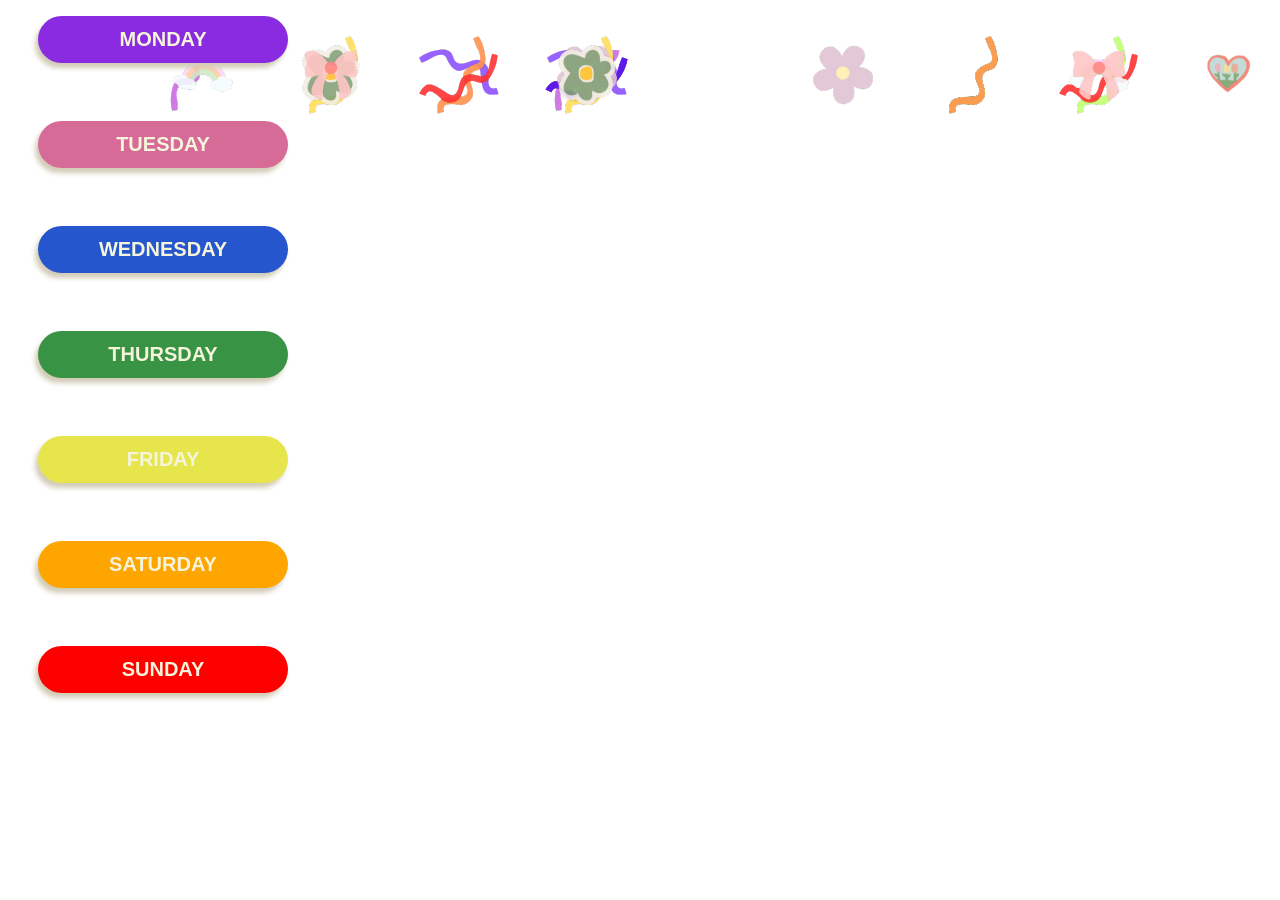
==== index.html @ faac8b8e "Update and rename btn.html to index.html" ====
<!DOCTYPE html>
<html lang="en">
<head>
    <meta charset="UTF-8">
    <meta name="viewport" content="width=device-width, initial-scale=1.0">
    <title>WINX CLUB_TSA2</title>
    <link rel="stylesheet" href="btn.css">
</head>
<body>
    <p>
        <button class="button-1" onclick ="myMove('Monday')">MONDAY</button><br>
		<button class="button-2" onclick ="myMove('Tuesday')"role="button">TUESDAY</button><br>
		<button class="button-3" onclick ="myMove('Wednesday')"role="button">WEDNESDAY</button><br>
		<button class="button-4" onclick ="myMove('Thursday')"role="button">THURSDAY</button><br>
		<button class="button-5" onclick ="myMove('Friday')"role="button">FRIDAY</button><br>
		<button class="button-6" onclick ="myMove('Saturday')"role="button">SATURDAY</button><br>
		<button class="button-7" onclick ="myMove('Sunday')"role="button">SUNDAY</button><br>
    </p>
        
    <div id ="myContainer">
        <div id ="Monday"></div>
        <div id ="Tuesday"></div>
        <div id ="Wednesday"></div>
        <div id ="Thursday"></div>
        <div id ="Friday"></div>
        <div id ="Saturday"></div>
        <div id ="Sunday"></div>

        </div>
	<div class="falling-images">
  <img src="bg1.png" alt="Background Image 1" class="falling-bg">
  <img src="bg2.png" alt="Background Image 2" class="falling-bg">
  <img src="bg3.png" alt="Background Image 3" class="falling-bg">
  <img src="bg4.png" alt="Background Image 4" class="falling-bg">
  <img src="bg1.png" alt="Background Image 5" class="falling-bg">
  <img src="bg2.png" alt="Background Image 6" class="falling-bg">
  <img src="bg3.png" alt="Background Image 7" class="falling-bg">
  <img src="bg4.png" alt="Background Image 8" class="falling-bg">
  <img src="bg5.png" alt="Background Image 9" class="falling-bg">
  <img src="bg5.png" alt="Background Image 10" class="falling-bg">
  <img src="bg6.png" alt="Background Image 11" class="falling-bg">
  <img src="bg6.png" alt="Background Image 12" class="falling-bg">
  <img src="bg7.png" alt="Background Image 1" class="falling-bg">
  <img src="bg7.png" alt="Background Image 2" class="falling-bg">
  <img src="bg8.png" alt="Background Image 3" class="falling-bg">
  <img src="bg8.png" alt="Background Image 4" class="falling-bg">
  <img src="bg9.png" alt="Background Image 5" class="falling-bg">
  <img src="bg9.png" alt="Background Image 6" class="falling-bg">
  <img src="bg10.png" alt="Background Image 7" class="falling-bg">
  <img src="bg10.png" alt="Background Image 1" class="falling-bg">
  <img src="bg11.png" alt="Background Image 2" class="falling-bg">
  <img src="bg11.png" alt="Background Image 3" class="falling-bg">
  <img src="bg12.png" alt="Background Image 4" class="falling-bg">
  <img src="bg12.png" alt="Background Image 5" class="falling-bg">
</div>

    </div>
    <script src="btn.js"></script>
</body>
</html>
---- btn.css ----
* {

    box-sizing: border-box;
}

#Monday{
    width: 400px;
    height: 400px;
    position: absolute;
    right: 20%;
    border: 10px solid white;
    bottom: 100%;
    background-color: blueviolet;
    transition: background-color 0.4s ease-in-out;
}


#Tuesday{
    width: 400px;
    height: 400px;
    position: absolute;
    right: 20%;
    border: 10px solid white;
    bottom: 100%;
    background-color: violet;
    transition: background-color 0.4s ease-in-out;
}

#Wednesday{
    width: 400px;
    height: 400px;
    position: absolute;
    right: 20%;
    border: 10px solid white;
    bottom: 100%;
    background-color: blue;
    transition: background-color 0.4s ease-in-out;
}

#Thursday{
    width: 400px;
    height: 400px;
    position: absolute;
    right: 20%;
    border: 10px solid white;
    bottom: 100%;
    background-color: greenyellow;
    transition: background-color 0.4s ease-in-out;
}

#Friday{
    width: 400px;
    height: 400px;
    position: absolute;
    right: 20%;
    border: 10px solid white;
    bottom: 100%;
    background-color: yellow;
    transition: background-color 0.4s ease-in-out;
}

#Saturday{
    width: 400px;
    height: 400px;
    position: absolute;
    right: 20%;
    border: 10px solid white;
    bottom: 100%;
    background-color: orange;
    transition: background-color 0.4s ease-in-out;
}

#Sunday{
    width: 400px;
    height: 400px;
    position: absolute;
    right: 20%;
    border: 10px solid white;
    bottom: 100%;
    background-color: red;
    transition: background-color 0.4s ease-in-out;
}

button {
    font-weight: 900;
    padding: 20px;
    display: block;
    border-radius: 30px;
    width: 250px;
    margin: 30px;
    margin-top: 10px;
    position:relative;
    background-color: var(--button-color); /* Dynamic button color */
    color: #F5F5DC;
    border: none;
    cursor: pointer;
    box-shadow: rgb(210, 204, 183) -3px 5px 5px;
    transition: box-shadow 0.4s ease-in-out;

}

button:hover {
    text-transform: lowercase;
    text-shadow: 2px 2px 4px rgba(0, 0, 0, 0.5);
    font-size: 20px;
    scale: 1.1;
    box-shadow: rgb(65, 39, 10) 0px 0px 0px;
    padding: 20px;
    width: 170px;
    transition: all 0.5s ease-in-out;
}

button:after {
    content: '';
    position: absolute;
    bottom: 4px;
    left: 4px;
    width: calc(100% - 1px);
    height: calc(100% - 1px);
}

button:hover:after {
    bottom: 2px;
    left: 2px;
}

@media (min-width: 768px) {
    button {
        padding: .75rem 3rem;
        font-size: 1.25rem;
    }
}

.button-1 { --button-color: blueviolet; }
.button-2 { --button-color: rgb(215, 107, 152); }
.button-3 { --button-color: rgb(38, 86, 206); }
.button-4 { --button-color: rgb(57, 147, 69); }
.button-5 { --button-color: rgb(230, 230, 76); }
.button-6 { --button-color: orange; }
.button-7 { --button-color: red; }

.button-1:hover{ --button-color: rgb(85, 8, 86); }
.button-2:hover{ --button-color: rgb(132, 7, 61); }
.button-3:hover{ --button-color: rgb(7, 61, 132); }
.button-4:hover{ --button-color: rgb(5, 105, 7); }
.button-5:hover{ --button-color: rgb(227, 227, 9); }
.button-6:hover{ --button-color: rgb(198, 97, 8); }
.button-7:hover{ --button-color: rgb(152, 4, 4); }

.falling-images {
    position: fixed;
    top: 0;
    left: 0;
    width: 100%;
    height: 100%;
    pointer-events: none;
    overflow: hidden;
    z-index: -1;
}

.falling-bg {
    position: absolute;
    width: 150px;
    opacity: 0.9;
    animation: fall linear infinite;
    animation-duration: var(--fall-duration);
}

.falling-bg:nth-child(1) { --fall-duration: 15s; }
.falling-bg:nth-child(2) { --fall-duration: 5s; }
.falling-bg:nth-child(3) { --fall-duration: 6s; }
.falling-bg:nth-child(4) { --fall-duration: 6s; }
.falling-bg:nth-child(5) { --fall-duration: 13s; }
.falling-bg:nth-child(6) { --fall-duration: 8s;}
.falling-bg:nth-child(7) { --fall-duration: 14s; }
.falling-bg:nth-child(8) { --fall-duration: 9s; }
.falling-bg:nth-child(9) { --fall-duration: 5s; }
.falling-bg:nth-child(10){ --fall-duration: 14s; }
.falling-bg:nth-child(11) { --fall-duration: 19s;}
.falling-bg:nth-child(12) { --fall-duration: 8s; }
.falling-bg:nth-child(13) { --fall-duration: 10s; }
.falling-bg:nth-child(14) { --fall-duration: 6s; }
.falling-bg:nth-child(15) { --fall-duration: 8s; }
.falling-bg:nth-child(16) { --fall-duration: 10s; }
.falling-bg:nth-child(17) { --fall-duration: 12s; }
.falling-bg:nth-child(18) { --fall-duration: 15s;}
.falling-bg:nth-child(19) { --fall-duration: 4s; }
.falling-bg:nth-child(20) { --fall-duration: 13s; }
.falling-bg:nth-child(21) { --fall-duration: 8s; }
.falling-bg:nth-child(22){ --fall-duration: 10s; }
.falling-bg:nth-child(23) { --fall-duration: 12s;}
.falling-bg:nth-child(24) { --fall-duration: 15s; }

.falling-bg:nth-child(1) { left: 10%; }
.falling-bg:nth-child(2) { left: 30%; }
.falling-bg:nth-child(3) { left: 40%; }
.falling-bg:nth-child(4) { left: 80%; }
.falling-bg:nth-child(5) { left: 40%; }
.falling-bg:nth-child(6) { left: 40%; }
.falling-bg:nth-child(7) { left: 40%; }
.falling-bg:nth-child(8) { left: 70%; }
.falling-bg:nth-child(9) { left: 40%; }
.falling-bg:nth-child(10){ left: 20%; }
.falling-bg:nth-child(11) { left: 30%; }
.falling-bg:nth-child(12) { left: 70%; }
.falling-bg:nth-child(13) { left: 80%; }
.falling-bg:nth-child(14) { left: 30%; }
.falling-bg:nth-child(15) { left: 10%; }
.falling-bg:nth-child(16) { left: 80%; }
.falling-bg:nth-child(17) { left: 40%; }
.falling-bg:nth-child(18) { left: 90%; }
.falling-bg:nth-child(19) { left: 40%; }
.falling-bg:nth-child(20) { left: 60%; }
.falling-bg:nth-child(21) { left: 40%; }
.falling-bg:nth-child(22){ left: 20%; }
.falling-bg:nth-child(23) { left: 80%; }
.falling-bg:nth-child(24) { left: 20%; }


@keyframes fall {
    0% { transform: translateY(-100%) rotate(0deg); }
    100% { transform: translateY(100vh) rotate(360deg); }
}
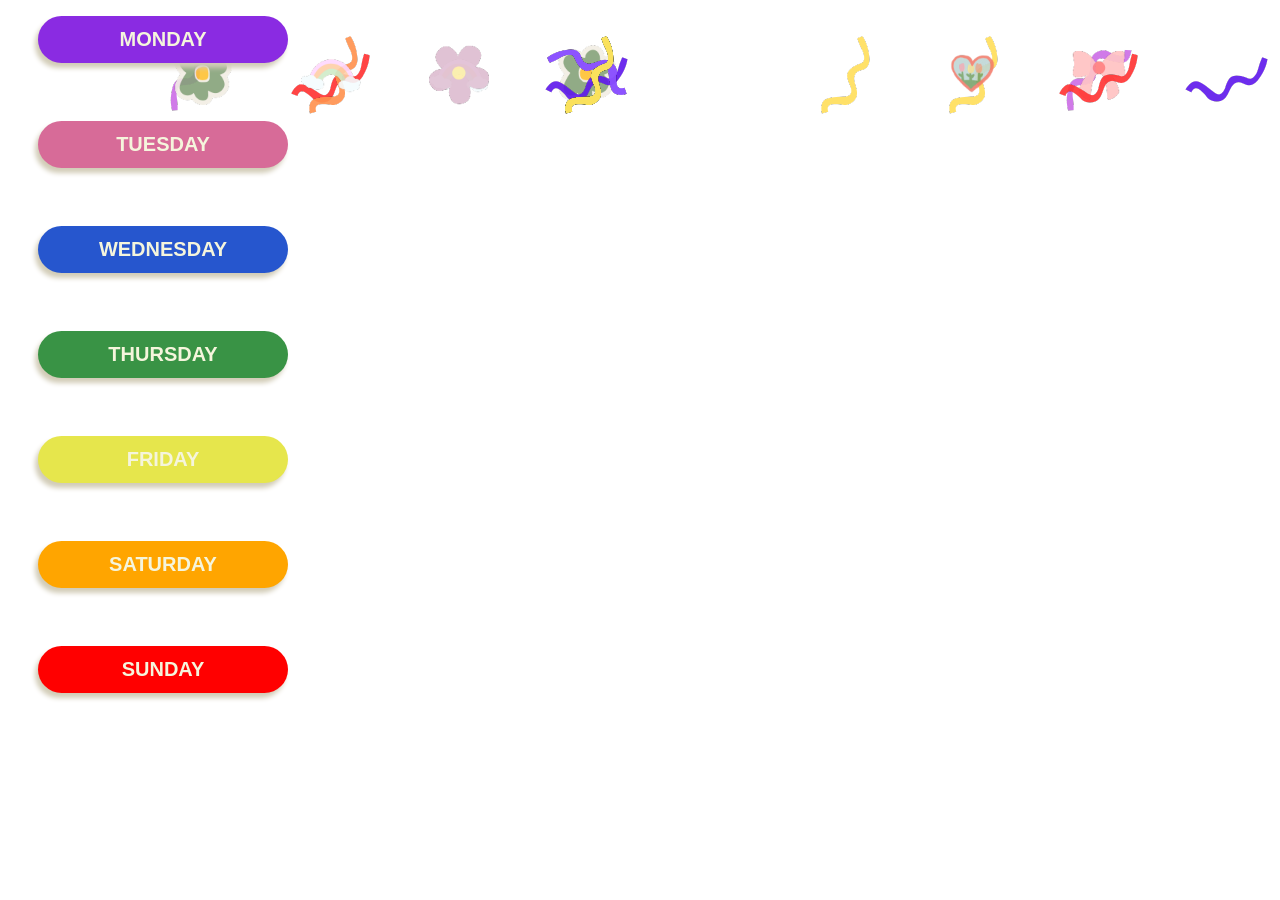
==== commit e2265796: "upd" ====
--- a/index.html
+++ b/index.html
@@ -4,7 +4,7 @@
     <meta charset="UTF-8">
     <meta name="viewport" content="width=device-width, initial-scale=1.0">
     <title>WINX CLUB_TSA2</title>
-    <link rel="stylesheet" href="btn.css">
+    <link rel="stylesheet" href="./assets/css/btn.css">
 </head>
 <body>
     <p>
@@ -28,33 +28,33 @@
 
         </div>
 	<div class="falling-images">
-  <img src="bg1.png" alt="Background Image 1" class="falling-bg">
-  <img src="bg2.png" alt="Background Image 2" class="falling-bg">
-  <img src="bg3.png" alt="Background Image 3" class="falling-bg">
-  <img src="bg4.png" alt="Background Image 4" class="falling-bg">
-  <img src="bg1.png" alt="Background Image 5" class="falling-bg">
-  <img src="bg2.png" alt="Background Image 6" class="falling-bg">
-  <img src="bg3.png" alt="Background Image 7" class="falling-bg">
-  <img src="bg4.png" alt="Background Image 8" class="falling-bg">
-  <img src="bg5.png" alt="Background Image 9" class="falling-bg">
-  <img src="bg5.png" alt="Background Image 10" class="falling-bg">
-  <img src="bg6.png" alt="Background Image 11" class="falling-bg">
-  <img src="bg6.png" alt="Background Image 12" class="falling-bg">
-  <img src="bg7.png" alt="Background Image 1" class="falling-bg">
-  <img src="bg7.png" alt="Background Image 2" class="falling-bg">
-  <img src="bg8.png" alt="Background Image 3" class="falling-bg">
-  <img src="bg8.png" alt="Background Image 4" class="falling-bg">
-  <img src="bg9.png" alt="Background Image 5" class="falling-bg">
-  <img src="bg9.png" alt="Background Image 6" class="falling-bg">
-  <img src="bg10.png" alt="Background Image 7" class="falling-bg">
-  <img src="bg10.png" alt="Background Image 1" class="falling-bg">
-  <img src="bg11.png" alt="Background Image 2" class="falling-bg">
-  <img src="bg11.png" alt="Background Image 3" class="falling-bg">
-  <img src="bg12.png" alt="Background Image 4" class="falling-bg">
-  <img src="bg12.png" alt="Background Image 5" class="falling-bg">
+  <img src="./assets/img/bg1.png" alt="Background Image 1" class="falling-bg">
+  <img src="./assets/img/bg10.png" alt="Background Image 2" class="falling-bg">
+  <img src="./assets/img/bg11.png" alt="Background Image 3" class="falling-bg">
+  <img src="./assets/img/bg12.png" alt="Background Image 4" class="falling-bg">
+  <img src="./assets/img/bg2.png" alt="Background Image 5" class="falling-bg">
+  <img src="./assets/img/bg3.png" alt="Background Image 6" class="falling-bg">
+  <img src="./assets/img/bg4.png" alt="Background Image 7" class="falling-bg">
+  <img src="./assets/img/bg5.png" alt="Background Image 8" class="falling-bg">
+  <img src="./assets/img/bg6.png" alt="Background Image 9" class="falling-bg">
+  <img src="./assets/img/bg7.png" alt="Background Image 10" class="falling-bg">
+  <img src="./assets/img/bg8.png" alt="Background Image 11" class="falling-bg">
+  <img src="./assets/img/bg9.png" alt="Background Image 12" class="falling-bg">
+  <img src="./assets/img/bg1.png" alt="Background Image 1" class="falling-bg">
+  <img src="./assets/img/bg10.png" alt="Background Image 2" class="falling-bg">
+  <img src="./assets/img/bg11.png" alt="Background Image 3" class="falling-bg">
+  <img src="./assets/img/bg12.png" alt="Background Image 4" class="falling-bg">
+  <img src="./assets/img/bg2.png" alt="Background Image 5" class="falling-bg">
+  <img src="./assets/img/bg3.png" alt="Background Image 6" class="falling-bg">
+  <img src="./assets/img/bg4.png" alt="Background Image 7" class="falling-bg">
+  <img src="./assets/img/bg5.png" alt="Background Image 1" class="falling-bg">
+  <img src="./assets/img/bg5.png" alt="Background Image 2" class="falling-bg">
+  <img src="./assets/img/bg6.png" alt="Background Image 3" class="falling-bg">
+  <img src="./assets/img/bg7.png" alt="Background Image 4" class="falling-bg">
+  <img src="./assets/img/bg8.png" alt="Background Image 5" class="falling-bg">
 </div>
 
     </div>
-    <script src="btn.js"></script>
+    <script src="./assets/js/btn.js"></script>
 </body>
 </html>
--- a/assets/css/btn.css
+++ b/assets/css/btn.css
@@ -0,0 +1,223 @@
+* {
+
+    box-sizing: border-box;
+}
+
+#Monday{
+    width: 400px;
+    height: 400px;
+    position: absolute;
+    right: 20%;
+    border: 10px solid white;
+    bottom: 100%;
+    background-color: blueviolet;
+    transition: background-color 0.4s ease-in-out;
+}
+
+
+#Tuesday{
+    width: 400px;
+    height: 400px;
+    position: absolute;
+    right: 20%;
+    border: 10px solid white;
+    bottom: 100%;
+    background-color: violet;
+    transition: background-color 0.4s ease-in-out;
+}
+
+#Wednesday{
+    width: 400px;
+    height: 400px;
+    position: absolute;
+    right: 20%;
+    border: 10px solid white;
+    bottom: 100%;
+    background-color: blue;
+    transition: background-color 0.4s ease-in-out;
+}
+
+#Thursday{
+    width: 400px;
+    height: 400px;
+    position: absolute;
+    right: 20%;
+    border: 10px solid white;
+    bottom: 100%;
+    background-color: greenyellow;
+    transition: background-color 0.4s ease-in-out;
+}
+
+#Friday{
+    width: 400px;
+    height: 400px;
+    position: absolute;
+    right: 20%;
+    border: 10px solid white;
+    bottom: 100%;
+    background-color: yellow;
+    transition: background-color 0.4s ease-in-out;
+}
+
+#Saturday{
+    width: 400px;
+    height: 400px;
+    position: absolute;
+    right: 20%;
+    border: 10px solid white;
+    bottom: 100%;
+    background-color: orange;
+    transition: background-color 0.4s ease-in-out;
+}
+
+#Sunday{
+    width: 400px;
+    height: 400px;
+    position: absolute;
+    right: 20%;
+    border: 10px solid white;
+    bottom: 100%;
+    background-color: red;
+    transition: background-color 0.4s ease-in-out;
+}
+
+button {
+    font-weight: 900;
+    padding: 20px;
+    display: block;
+    border-radius: 30px;
+    width: 250px;
+    margin: 30px;
+    margin-top: 10px;
+    position:relative;
+    background-color: var(--button-color); /* Dynamic button color */
+    color: #F5F5DC;
+    border: none;
+    cursor: pointer;
+    box-shadow: rgb(210, 204, 183) -3px 5px 5px;
+    transition: box-shadow 0.4s ease-in-out;
+
+}
+
+button:hover {
+    text-transform: lowercase;
+    text-shadow: 2px 2px 4px rgba(0, 0, 0, 0.5);
+    font-size: 20px;
+    scale: 1.1;
+    box-shadow: rgb(65, 39, 10) 0px 0px 0px;
+    padding: 20px;
+    width: 170px;
+    transition: all 0.5s ease-in-out;
+}
+
+button:after {
+    content: '';
+    position: absolute;
+    bottom: 4px;
+    left: 4px;
+    width: calc(100% - 1px);
+    height: calc(100% - 1px);
+}
+
+button:hover:after {
+    bottom: 2px;
+    left: 2px;
+}
+
+@media (min-width: 768px) {
+    button {
+        padding: .75rem 3rem;
+        font-size: 1.25rem;
+    }
+}
+
+.button-1 { --button-color: blueviolet; }
+.button-2 { --button-color: rgb(215, 107, 152); }
+.button-3 { --button-color: rgb(38, 86, 206); }
+.button-4 { --button-color: rgb(57, 147, 69); }
+.button-5 { --button-color: rgb(230, 230, 76); }
+.button-6 { --button-color: orange; }
+.button-7 { --button-color: red; }
+
+.button-1:hover{ --button-color: rgb(85, 8, 86); }
+.button-2:hover{ --button-color: rgb(132, 7, 61); }
+.button-3:hover{ --button-color: rgb(7, 61, 132); }
+.button-4:hover{ --button-color: rgb(5, 105, 7); }
+.button-5:hover{ --button-color: rgb(227, 227, 9); }
+.button-6:hover{ --button-color: rgb(198, 97, 8); }
+.button-7:hover{ --button-color: rgb(152, 4, 4); }
+
+.falling-images {
+    position: fixed;
+    top: 0;
+    left: 0;
+    width: 100%;
+    height: 100%;
+    pointer-events: none;
+    overflow: hidden;
+    z-index: -1;
+}
+
+.falling-bg {
+    position: absolute;
+    width: 150px;
+    opacity: 0.9;
+    animation: fall linear infinite;
+    animation-duration: var(--fall-duration);
+}
+
+.falling-bg:nth-child(1) { --fall-duration: 15s; }
+.falling-bg:nth-child(2) { --fall-duration: 5s; }
+.falling-bg:nth-child(3) { --fall-duration: 6s; }
+.falling-bg:nth-child(4) { --fall-duration: 6s; }
+.falling-bg:nth-child(5) { --fall-duration: 13s; }
+.falling-bg:nth-child(6) { --fall-duration: 8s;}
+.falling-bg:nth-child(7) { --fall-duration: 14s; }
+.falling-bg:nth-child(8) { --fall-duration: 9s; }
+.falling-bg:nth-child(9) { --fall-duration: 5s; }
+.falling-bg:nth-child(10){ --fall-duration: 14s; }
+.falling-bg:nth-child(11) { --fall-duration: 19s;}
+.falling-bg:nth-child(12) { --fall-duration: 8s; }
+.falling-bg:nth-child(13) { --fall-duration: 10s; }
+.falling-bg:nth-child(14) { --fall-duration: 6s; }
+.falling-bg:nth-child(15) { --fall-duration: 8s; }
+.falling-bg:nth-child(16) { --fall-duration: 10s; }
+.falling-bg:nth-child(17) { --fall-duration: 12s; }
+.falling-bg:nth-child(18) { --fall-duration: 15s;}
+.falling-bg:nth-child(19) { --fall-duration: 4s; }
+.falling-bg:nth-child(20) { --fall-duration: 13s; }
+.falling-bg:nth-child(21) { --fall-duration: 8s; }
+.falling-bg:nth-child(22){ --fall-duration: 10s; }
+.falling-bg:nth-child(23) { --fall-duration: 12s;}
+.falling-bg:nth-child(24) { --fall-duration: 15s; }
+
+.falling-bg:nth-child(1) { left: 10%; }
+.falling-bg:nth-child(2) { left: 30%; }
+.falling-bg:nth-child(3) { left: 40%; }
+.falling-bg:nth-child(4) { left: 80%; }
+.falling-bg:nth-child(5) { left: 40%; }
+.falling-bg:nth-child(6) { left: 40%; }
+.falling-bg:nth-child(7) { left: 40%; }
+.falling-bg:nth-child(8) { left: 70%; }
+.falling-bg:nth-child(9) { left: 40%; }
+.falling-bg:nth-child(10){ left: 20%; }
+.falling-bg:nth-child(11) { left: 30%; }
+.falling-bg:nth-child(12) { left: 70%; }
+.falling-bg:nth-child(13) { left: 80%; }
+.falling-bg:nth-child(14) { left: 30%; }
+.falling-bg:nth-child(15) { left: 10%; }
+.falling-bg:nth-child(16) { left: 80%; }
+.falling-bg:nth-child(17) { left: 40%; }
+.falling-bg:nth-child(18) { left: 90%; }
+.falling-bg:nth-child(19) { left: 40%; }
+.falling-bg:nth-child(20) { left: 60%; }
+.falling-bg:nth-child(21) { left: 40%; }
+.falling-bg:nth-child(22){ left: 20%; }
+.falling-bg:nth-child(23) { left: 80%; }
+.falling-bg:nth-child(24) { left: 20%; }
+
+
+@keyframes fall {
+    0% { transform: translateY(-100%) rotate(0deg); }
+    100% { transform: translateY(100vh) rotate(360deg); }
+}
